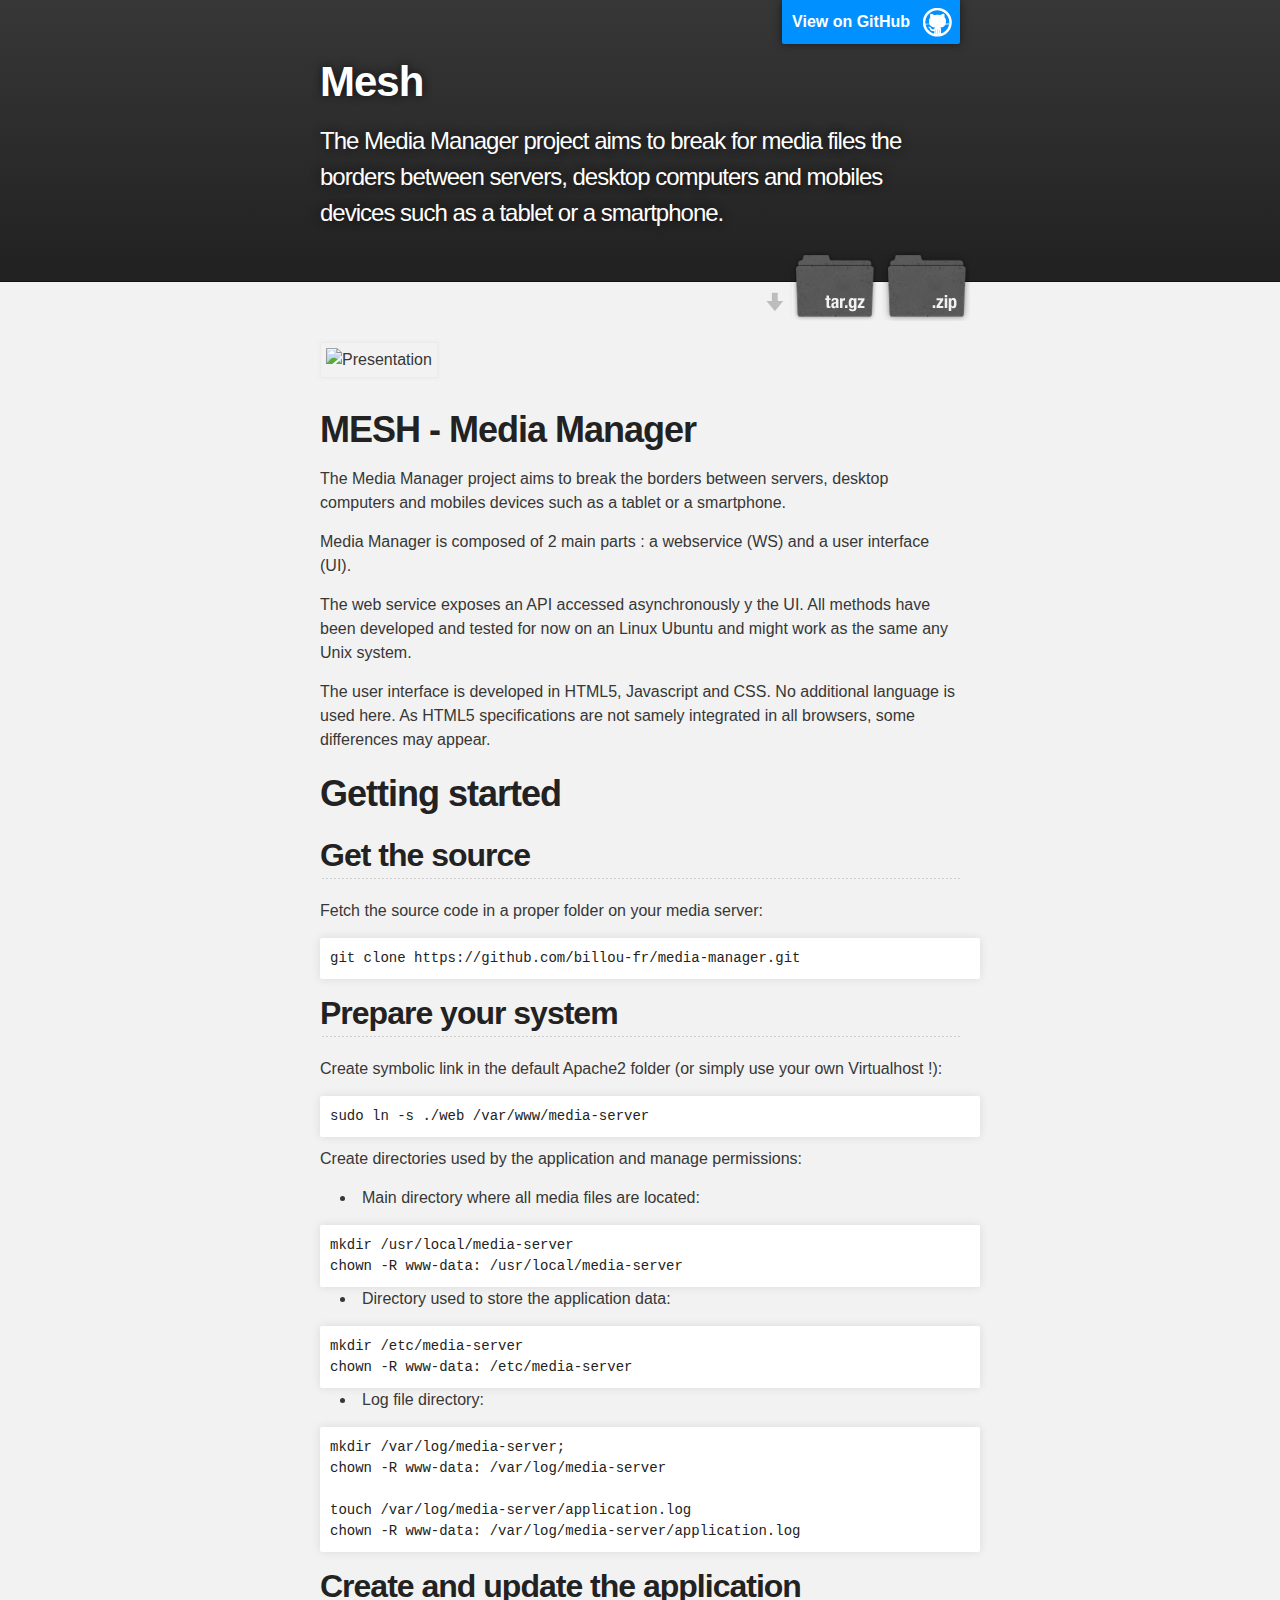
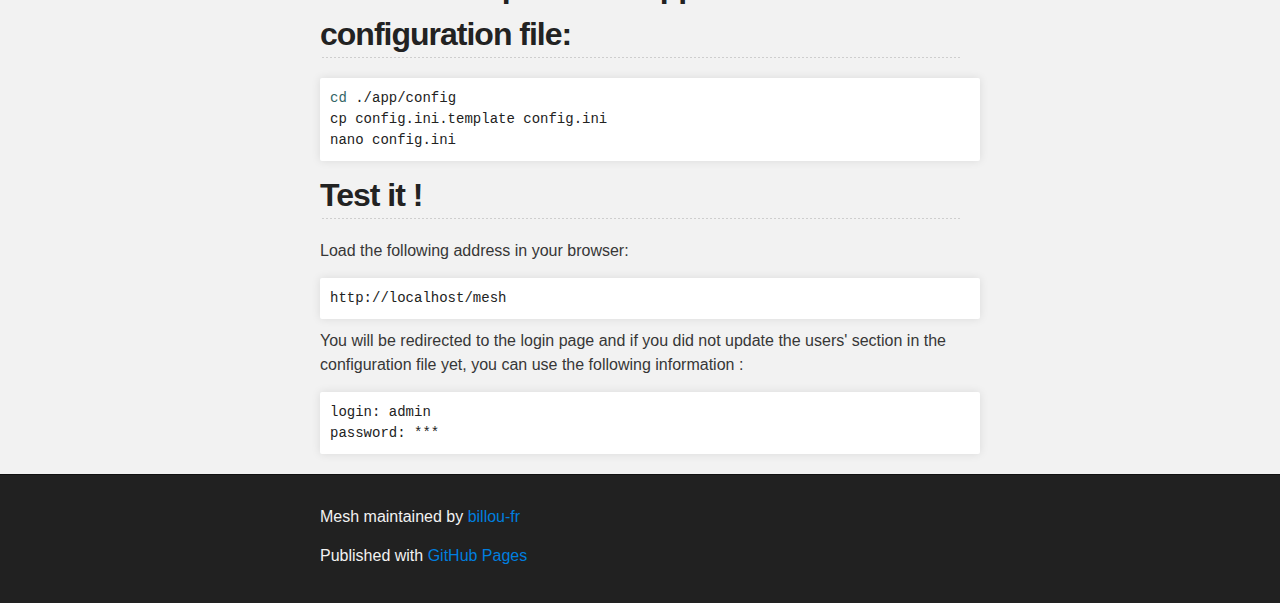
==== index.html @ ff688b96 "Create gh-pages branch via GitHub" ====
<!DOCTYPE html>
<html>

  <head>
    <meta charset='utf-8' />
    <meta http-equiv="X-UA-Compatible" content="chrome=1" />
    <meta name="description" content="Mesh : The Media Manager project aims to break for media files the borders between servers, desktop computers and mobiles devices such as a tablet or a smartphone." />

    <link rel="stylesheet" type="text/css" media="screen" href="stylesheets/stylesheet.css">

    <title>Mesh</title>
  </head>

  <body>

    <!-- HEADER -->
    <div id="header_wrap" class="outer">
        <header class="inner">
          <a id="forkme_banner" href="https://github.com/billou-fr/mesh">View on GitHub</a>

          <h1 id="project_title">Mesh</h1>
          <h2 id="project_tagline">The Media Manager project aims to break for media files the borders between servers, desktop computers and mobiles devices such as a tablet or a smartphone.</h2>

            <section id="downloads">
              <a class="zip_download_link" href="https://github.com/billou-fr/mesh/zipball/master">Download this project as a .zip file</a>
              <a class="tar_download_link" href="https://github.com/billou-fr/mesh/tarball/master">Download this project as a tar.gz file</a>
            </section>
        </header>
    </div>

    <!-- MAIN CONTENT -->
    <div id="main_content_wrap" class="outer">
      <section id="main_content" class="inner">
        <p><img src="https://raw.github.com/billou-fr/media-manager/master/web/images/presentation.png" alt="Presentation"></p>

<h1>
<a name="mesh---media-manager" class="anchor" href="#mesh---media-manager"><span class="octicon octicon-link"></span></a>MESH - Media Manager</h1>

<p>The Media Manager project aims to break the borders between servers, desktop computers and mobiles devices such as a tablet or a smartphone.</p>

<p>Media Manager is composed of 2 main parts : a webservice (WS) and a user interface (UI).</p>

<p>The web service exposes an API accessed asynchronously y the UI. All methods have been developed and tested for now on an Linux Ubuntu and might work as the same any Unix system.</p>

<p>The user interface is developed in HTML5, Javascript and CSS. No additional language is used here. As HTML5 specifications are not samely integrated in all browsers, some differences may appear.</p>

<h1>
<a name="getting-started" class="anchor" href="#getting-started"><span class="octicon octicon-link"></span></a>Getting started</h1>

<h2>
<a name="get-the-source" class="anchor" href="#get-the-source"><span class="octicon octicon-link"></span></a>Get the source</h2>

<p>Fetch the source code in a proper folder on your media server:</p>

<div class="highlight"><pre>git clone https://github.com/billou-fr/media-manager.git
</pre></div>

<h2>
<a name="prepare-your-system" class="anchor" href="#prepare-your-system"><span class="octicon octicon-link"></span></a>Prepare your system</h2>

<p>Create symbolic link in the default Apache2 folder (or simply use your own Virtualhost !):</p>

<div class="highlight"><pre>sudo ln -s ./web /var/www/media-server
</pre></div>

<p>Create directories used by the application and manage permissions:</p>

<ul>
<li>Main directory where all media files are located:</li>
</ul><div class="highlight"><pre>mkdir /usr/local/media-server
chown -R www-data: /usr/local/media-server
</pre></div>

<ul>
<li>Directory used to store the application data:</li>
</ul><div class="highlight"><pre>mkdir /etc/media-server
chown -R www-data: /etc/media-server
</pre></div>

<ul>
<li>Log file directory:</li>
</ul><div class="highlight"><pre>mkdir /var/log/media-server;
chown -R www-data: /var/log/media-server

touch /var/log/media-server/application.log
chown -R www-data: /var/log/media-server/application.log
</pre></div>

<h2>
<a name="create-and-update-the-application-configuration-file" class="anchor" href="#create-and-update-the-application-configuration-file"><span class="octicon octicon-link"></span></a>Create and update the application configuration file:</h2>

<div class="highlight"><pre><span class="nb">cd</span> ./app/config
cp config.ini.template config.ini
nano config.ini
</pre></div>

<h2>
<a name="test-it-" class="anchor" href="#test-it-"><span class="octicon octicon-link"></span></a>Test it !</h2>

<p>Load the following address in your browser:</p>

<div class="highlight"><pre>http://localhost/mesh
</pre></div>

<p>You will be redirected to the login page and if you did not update the users' section in the configuration file yet, you can use the following information :</p>

<div class="highlight"><pre>login: admin
password: ***
</pre></div>
      </section>
    </div>

    <!-- FOOTER  -->
    <div id="footer_wrap" class="outer">
      <footer class="inner">
        <p class="copyright">Mesh maintained by <a href="https://github.com/billou-fr">billou-fr</a></p>
        <p>Published with <a href="http://pages.github.com">GitHub Pages</a></p>
      </footer>
    </div>

    

  </body>
</html>
---- stylesheets/stylesheet.css ----
/*******************************************************************************
Slate Theme for GitHub Pages
by Jason Costello, @jsncostello
*******************************************************************************/

@import url(pygment_trac.css);

/*******************************************************************************
MeyerWeb Reset
*******************************************************************************/

html, body, div, span, applet, object, iframe,
h1, h2, h3, h4, h5, h6, p, blockquote, pre,
a, abbr, acronym, address, big, cite, code,
del, dfn, em, img, ins, kbd, q, s, samp,
small, strike, strong, sub, sup, tt, var,
b, u, i, center,
dl, dt, dd, ol, ul, li,
fieldset, form, label, legend,
table, caption, tbody, tfoot, thead, tr, th, td,
article, aside, canvas, details, embed,
figure, figcaption, footer, header, hgroup,
menu, nav, output, ruby, section, summary,
time, mark, audio, video {
  margin: 0;
  padding: 0;
  border: 0;
  font: inherit;
  vertical-align: baseline;
}

/* HTML5 display-role reset for older browsers */
article, aside, details, figcaption, figure,
footer, header, hgroup, menu, nav, section {
  display: block;
}

ol, ul {
  list-style: none;
}

blockquote, q {
}

table {
  border-collapse: collapse;
  border-spacing: 0;
}

/*******************************************************************************
Theme Styles
*******************************************************************************/

body {
  box-sizing: border-box;
  color:#373737;
  background: #212121;
  font-size: 16px;
  font-family: 'Myriad Pro', Calibri, Helvetica, Arial, sans-serif;
  line-height: 1.5;
  -webkit-font-smoothing: antialiased;
}

h1, h2, h3, h4, h5, h6 {
  margin: 10px 0;
  font-weight: 700;
  color:#222222;
  font-family: 'Lucida Grande', 'Calibri', Helvetica, Arial, sans-serif;
  letter-spacing: -1px;
}

h1 {
  font-size: 36px;
  font-weight: 700;
}

h2 {
  padding-bottom: 10px;
  font-size: 32px;
  background: url('../images/bg_hr.png') repeat-x bottom;
}

h3 {
  font-size: 24px;
}

h4 {
  font-size: 21px;
}

h5 {
  font-size: 18px;
}

h6 {
  font-size: 16px;
}

p {
  margin: 10px 0 15px 0;
}

footer p {
  color: #f2f2f2;
}

a {
  text-decoration: none;
  color: #007edf;
  text-shadow: none;

  transition: color 0.5s ease;
  transition: text-shadow 0.5s ease;
  -webkit-transition: color 0.5s ease;
  -webkit-transition: text-shadow 0.5s ease;
  -moz-transition: color 0.5s ease;
  -moz-transition: text-shadow 0.5s ease;
  -o-transition: color 0.5s ease;
  -o-transition: text-shadow 0.5s ease;
  -ms-transition: color 0.5s ease;
  -ms-transition: text-shadow 0.5s ease;
}

#main_content a:hover {
  color: #0069ba;
  text-shadow: #0090ff 0px 0px 2px;
}

footer a:hover {
  color: #43adff;
  text-shadow: #0090ff 0px 0px 2px;
}

em {
  font-style: italic;
}

strong {
  font-weight: bold;
}

img {
  position: relative;
  margin: 0 auto;
  max-width: 739px;
  padding: 5px;
  margin: 10px 0 10px 0;
  border: 1px solid #ebebeb;

  box-shadow: 0 0 5px #ebebeb;
  -webkit-box-shadow: 0 0 5px #ebebeb;
  -moz-box-shadow: 0 0 5px #ebebeb;
  -o-box-shadow: 0 0 5px #ebebeb;
  -ms-box-shadow: 0 0 5px #ebebeb;
}

pre, code {
  width: 100%;
  color: #222;
  background-color: #fff;

  font-family: Monaco, "Bitstream Vera Sans Mono", "Lucida Console", Terminal, monospace;
  font-size: 14px;

  border-radius: 2px;
  -moz-border-radius: 2px;
  -webkit-border-radius: 2px;



}

pre {
  width: 100%;
  padding: 10px;
  box-shadow: 0 0 10px rgba(0,0,0,.1);
  overflow: auto;
}

code {
  padding: 3px;
  margin: 0 3px;
  box-shadow: 0 0 10px rgba(0,0,0,.1);
}

pre code {
  display: block;
  box-shadow: none;
}

blockquote {
  color: #666;
  margin-bottom: 20px;
  padding: 0 0 0 20px;
  border-left: 3px solid #bbb;
}

ul, ol, dl {
  margin-bottom: 15px
}

ul li {
  list-style: inside;
  padding-left: 20px;
}

ol li {
  list-style: decimal inside;
  padding-left: 20px;
}

dl dt {
  font-weight: bold;
}

dl dd {
  padding-left: 20px;
  font-style: italic;
}

dl p {
  padding-left: 20px;
  font-style: italic;
}

hr {
  height: 1px;
  margin-bottom: 5px;
  border: none;
  background: url('../images/bg_hr.png') repeat-x center;
}

table {
  border: 1px solid #373737;
  margin-bottom: 20px;
  text-align: left;
 }

th {
  font-family: 'Lucida Grande', 'Helvetica Neue', Helvetica, Arial, sans-serif;
  padding: 10px;
  background: #373737;
  color: #fff;
 }

td {
  padding: 10px;
  border: 1px solid #373737;
 }

form {
  background: #f2f2f2;
  padding: 20px;
}

img {
  width: 100%;
  max-width: 100%;
}

/*******************************************************************************
Full-Width Styles
*******************************************************************************/

.outer {
  width: 100%;
}

.inner {
  position: relative;
  max-width: 640px;
  padding: 20px 10px;
  margin: 0 auto;
}

#forkme_banner {
  display: block;
  position: absolute;
  top:0;
  right: 10px;
  z-index: 10;
  padding: 10px 50px 10px 10px;
  color: #fff;
  background: url('../images/blacktocat.png') #0090ff no-repeat 95% 50%;
  font-weight: 700;
  box-shadow: 0 0 10px rgba(0,0,0,.5);
  border-bottom-left-radius: 2px;
  border-bottom-right-radius: 2px;
}

#header_wrap {
  background: #212121;
  background: -moz-linear-gradient(top, #373737, #212121);
  background: -webkit-linear-gradient(top, #373737, #212121);
  background: -ms-linear-gradient(top, #373737, #212121);
  background: -o-linear-gradient(top, #373737, #212121);
  background: linear-gradient(top, #373737, #212121);
}

#header_wrap .inner {
  padding: 50px 10px 30px 10px;
}

#project_title {
  margin: 0;
  color: #fff;
  font-size: 42px;
  font-weight: 700;
  text-shadow: #111 0px 0px 10px;
}

#project_tagline {
  color: #fff;
  font-size: 24px;
  font-weight: 300;
  background: none;
  text-shadow: #111 0px 0px 10px;
}

#downloads {
  position: absolute;
  width: 210px;
  z-index: 10;
  bottom: -40px;
  right: 0;
  height: 70px;
  background: url('../images/icon_download.png') no-repeat 0% 90%;
}

.zip_download_link {
  display: block;
  float: right;
  width: 90px;
  height:70px;
  text-indent: -5000px;
  overflow: hidden;
  background: url(../images/sprite_download.png) no-repeat bottom left;
}

.tar_download_link {
  display: block;
  float: right;
  width: 90px;
  height:70px;
  text-indent: -5000px;
  overflow: hidden;
  background: url(../images/sprite_download.png) no-repeat bottom right;
  margin-left: 10px;
}

.zip_download_link:hover {
  background: url(../images/sprite_download.png) no-repeat top left;
}

.tar_download_link:hover {
  background: url(../images/sprite_download.png) no-repeat top right;
}

#main_content_wrap {
  background: #f2f2f2;
  border-top: 1px solid #111;
  border-bottom: 1px solid #111;
}

#main_content {
  padding-top: 40px;
}

#footer_wrap {
  background: #212121;
}



/*******************************************************************************
Small Device Styles
*******************************************************************************/

@media screen and (max-width: 480px) {
  body {
    font-size:14px;
  }

  #downloads {
    display: none;
  }

  .inner {
    min-width: 320px;
    max-width: 480px;
  }

  #project_title {
  font-size: 32px;
  }

  h1 {
    font-size: 28px;
  }

  h2 {
    font-size: 24px;
  }

  h3 {
    font-size: 21px;
  }

  h4 {
    font-size: 18px;
  }

  h5 {
    font-size: 14px;
  }

  h6 {
    font-size: 12px;
  }

  code, pre {
    min-width: 320px;
    max-width: 480px;
    font-size: 11px;
  }

}
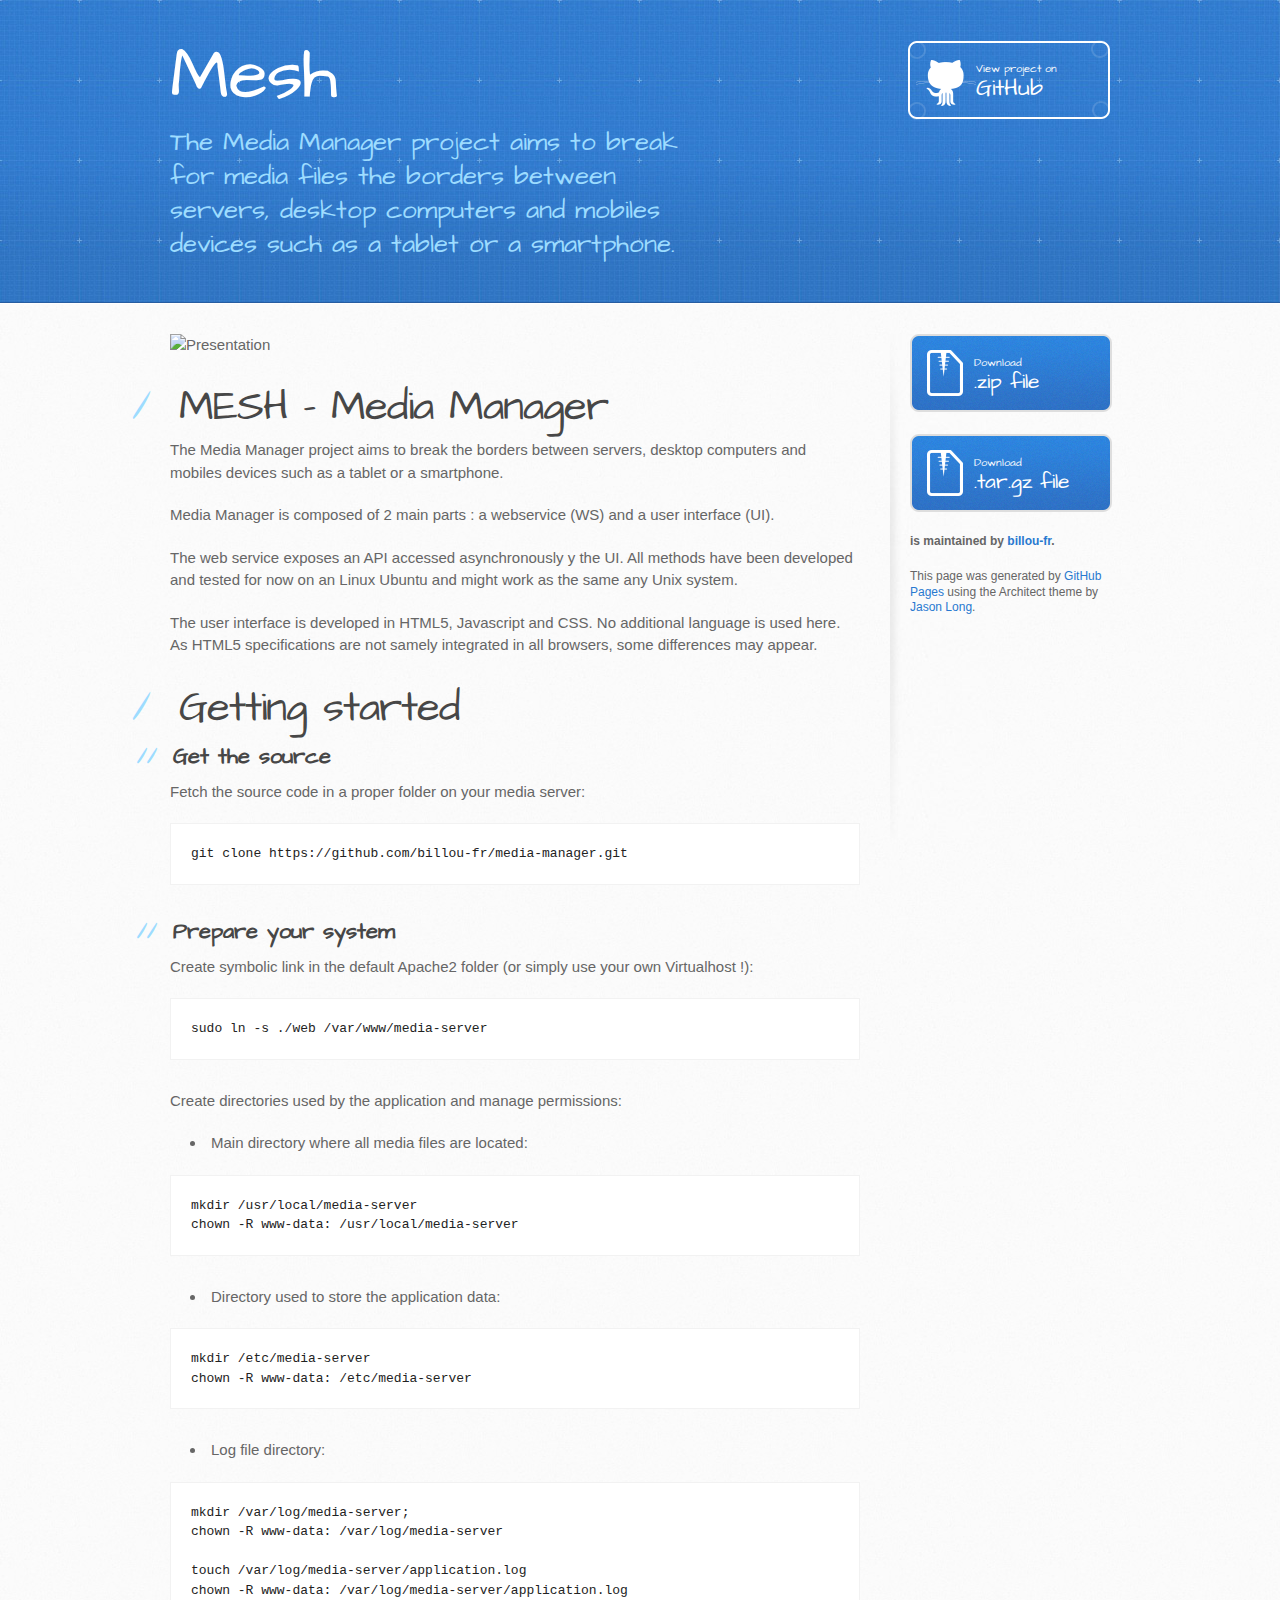
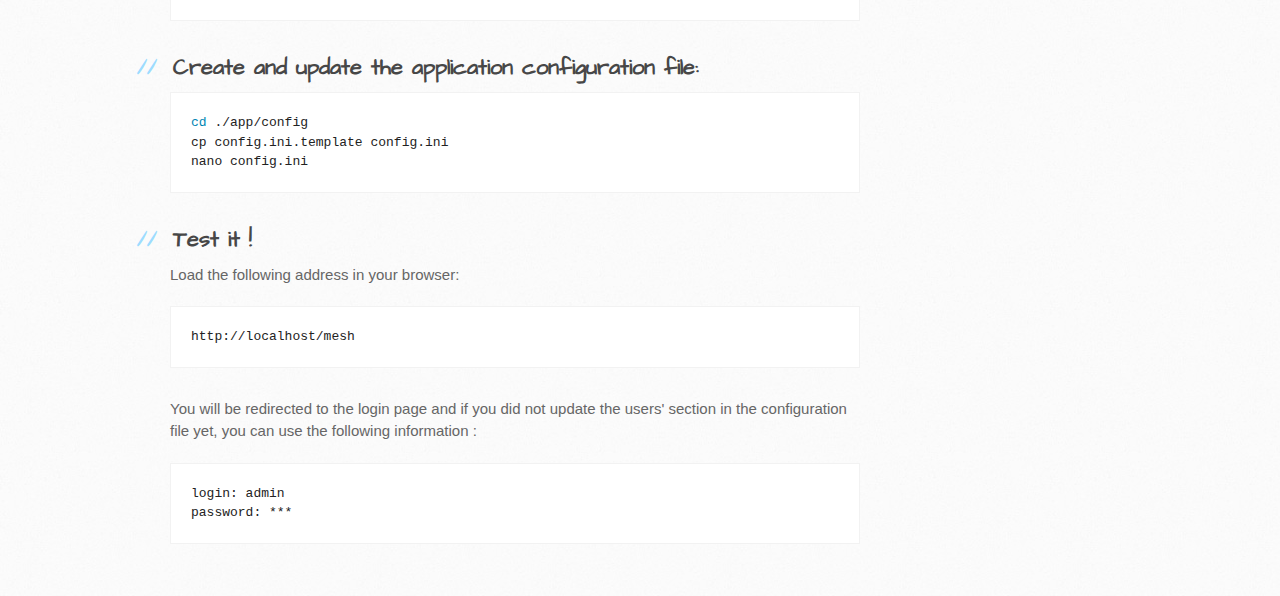
==== commit 0419f898: "Create gh-pages branch via GitHub" ====
--- a/index.html
+++ b/index.html
@@ -1,37 +1,34 @@
 <!DOCTYPE html>
 <html>
+  <head>
+    <meta charset='utf-8'>
+    <meta http-equiv="X-UA-Compatible" content="chrome=1">
+    <meta name="viewport" content="width=device-width, initial-scale=1, maximum-scale=1">
+    <link href='https://fonts.googleapis.com/css?family=Architects+Daughter' rel='stylesheet' type='text/css'>
+    <link rel="stylesheet" type="text/css" href="stylesheets/stylesheet.css" media="screen" />
+    <link rel="stylesheet" type="text/css" href="stylesheets/pygment_trac.css" media="screen" />
+    <link rel="stylesheet" type="text/css" href="stylesheets/print.css" media="print" />
 
-  <head>
-    <meta charset='utf-8' />
-    <meta http-equiv="X-UA-Compatible" content="chrome=1" />
-    <meta name="description" content="Mesh : The Media Manager project aims to break for media files the borders between servers, desktop computers and mobiles devices such as a tablet or a smartphone." />
+    <!--[if lt IE 9]>
+    <script src="//html5shiv.googlecode.com/svn/trunk/html5.js"></script>
+    <![endif]-->
 
-    <link rel="stylesheet" type="text/css" media="screen" href="stylesheets/stylesheet.css">
-
-    <title>Mesh</title>
+    <title>Mesh by billou-fr</title>
   </head>
 
   <body>
+    <header>
+      <div class="inner">
+        <h1>Mesh</h1>
+        <h2>The Media Manager project aims to break for media files the borders between servers, desktop computers and mobiles devices such as a tablet or a smartphone.</h2>
+        <a href="https://github.com/billou-fr/mesh" class="button"><small>View project on</small>GitHub</a>
+      </div>
+    </header>
 
-    <!-- HEADER -->
-    <div id="header_wrap" class="outer">
-        <header class="inner">
-          <a id="forkme_banner" href="https://github.com/billou-fr/mesh">View on GitHub</a>
-
-          <h1 id="project_title">Mesh</h1>
-          <h2 id="project_tagline">The Media Manager project aims to break for media files the borders between servers, desktop computers and mobiles devices such as a tablet or a smartphone.</h2>
-
-            <section id="downloads">
-              <a class="zip_download_link" href="https://github.com/billou-fr/mesh/zipball/master">Download this project as a .zip file</a>
-              <a class="tar_download_link" href="https://github.com/billou-fr/mesh/tarball/master">Download this project as a tar.gz file</a>
-            </section>
-        </header>
-    </div>
-
-    <!-- MAIN CONTENT -->
-    <div id="main_content_wrap" class="outer">
-      <section id="main_content" class="inner">
-        <p><img src="https://raw.github.com/billou-fr/media-manager/master/web/images/presentation.png" alt="Presentation"></p>
+    <div id="content-wrapper">
+      <div class="inner clearfix">
+        <section id="main-content">
+          <p><img src="https://raw.github.com/billou-fr/media-manager/master/web/images/presentation.png" alt="Presentation"></p>
 
 <h1>
 <a name="mesh---media-manager" class="anchor" href="#mesh---media-manager"><span class="octicon octicon-link"></span></a>MESH - Media Manager</h1>
@@ -107,18 +104,25 @@
 <div class="highlight"><pre>login: admin
 password: ***
 </pre></div>
-      </section>
+        </section>
+
+        <aside id="sidebar">
+          <a href="https://github.com/billou-fr/mesh/zipball/master" class="button">
+            <small>Download</small>
+            .zip file
+          </a>
+          <a href="https://github.com/billou-fr/mesh/tarball/master" class="button">
+            <small>Download</small>
+            .tar.gz file
+          </a>
+
+          <p class="repo-owner"><a href="https://github.com/billou-fr/mesh"></a> is maintained by <a href="https://github.com/billou-fr">billou-fr</a>.</p>
+
+          <p>This page was generated by <a href="pages.github.com">GitHub Pages</a> using the Architect theme by <a href="https://twitter.com/jasonlong">Jason Long</a>.</p>
+        </aside>
+      </div>
     </div>
 
-    <!-- FOOTER  -->
-    <div id="footer_wrap" class="outer">
-      <footer class="inner">
-        <p class="copyright">Mesh maintained by <a href="https://github.com/billou-fr">billou-fr</a></p>
-        <p>Published with <a href="http://pages.github.com">GitHub Pages</a></p>
-      </footer>
-    </div>
-
-    
-
+  
   </body>
-</html>
+</html>--- a/stylesheets/stylesheet.css
+++ b/stylesheets/stylesheet.css
@@ -1,14 +1,7 @@
-/*******************************************************************************
-Slate Theme for GitHub Pages
-by Jason Costello, @jsncostello
-*******************************************************************************/
-
-@import url(pygment_trac.css);
-
-/*******************************************************************************
-MeyerWeb Reset
-*******************************************************************************/
-
+/* http://meyerweb.com/eric/tools/css/reset/ 
+   v2.0 | 20110126
+   License: none (public domain)
+*/
 html, body, div, span, applet, object, iframe,
 h1, h2, h3, h4, h5, h6, p, blockquote, pre,
 a, abbr, acronym, address, big, cite, code,
@@ -18,410 +11,469 @@
 dl, dt, dd, ol, ul, li,
 fieldset, form, label, legend,
 table, caption, tbody, tfoot, thead, tr, th, td,
-article, aside, canvas, details, embed,
-figure, figcaption, footer, header, hgroup,
+article, aside, canvas, details, embed, 
+figure, figcaption, footer, header, hgroup, 
 menu, nav, output, ruby, section, summary,
 time, mark, audio, video {
-  margin: 0;
+	margin: 0;
+	padding: 0;
+	border: 0;
+	font-size: 100%;
+	font: inherit;
+	vertical-align: baseline;
+}
+/* HTML5 display-role reset for older browsers */
+article, aside, details, figcaption, figure, 
+footer, header, hgroup, menu, nav, section {
+	display: block;
+}
+body {
+	line-height: 1;
+}
+ol, ul {
+	list-style: none;
+}
+blockquote, q {
+	quotes: none;
+}
+blockquote:before, blockquote:after,
+q:before, q:after {
+	content: '';
+	content: none;
+}
+table {
+	border-collapse: collapse;
+	border-spacing: 0;
+}
+
+/* LAYOUT STYLES */
+body {
+  font-size: 15px;
+  line-height: 1.5; 
+  background: #fafafa url(../images/body-bg.jpg) 0 0 repeat;
+  font-family: 'Helvetica Neue', Helvetica, Arial, serif;
+  font-weight: 400;
+  color: #666;
+}
+
+a {
+  color: #2879d0;
+}
+a:hover {
+  color: #2268b2;
+}
+
+header {
+  padding-top: 40px;
+  padding-bottom: 40px;
+  font-family: 'Architects Daughter', 'Helvetica Neue', Helvetica, Arial, serif; 
+  background: #2e7bcf url(../images/header-bg.jpg) 0 0 repeat-x;
+  border-bottom: solid 1px #275da1;
+}
+
+header h1 {
+  letter-spacing: -1px;
+  font-size: 72px;
+  color: #fff;
+  line-height: 1;
+  margin-bottom: 0.2em;
+  width: 540px;
+}
+
+header h2 {
+  font-size: 26px;
+  color: #9ddcff;
+  font-weight: normal;
+  line-height: 1.3;
+  width: 540px;
+  letter-spacing: 0;
+}
+
+.inner {
+  position: relative;
+  width: 940px;
+  margin: 0 auto;
+}
+
+#content-wrapper {
+  border-top: solid 1px #fff;
+  padding-top: 30px;
+}
+
+#main-content {
+  width: 690px;
+  float: left;
+}
+
+#main-content img {
+  max-width: 100%;
+}
+
+aside#sidebar {
+  width: 200px;
+  padding-left: 20px;
+  min-height: 504px;
+  float: right;
+  background: transparent url(../images/sidebar-bg.jpg) 0 0 no-repeat;
+  font-size: 12px;
+  line-height: 1.3;
+}
+
+aside#sidebar p.repo-owner,
+aside#sidebar p.repo-owner a {
+  font-weight: bold;
+}
+
+#downloads {
+  margin-bottom: 40px;
+}
+
+a.button {
+  width: 134px;
+  height: 58px;
+  line-height: 1.2;
+  font-size: 23px;
+  color: #fff;
+  padding-left: 68px;
+  padding-top: 22px;
+  font-family: 'Architects Daughter', 'Helvetica Neue', Helvetica, Arial, serif; 
+}
+a.button small {
+  display: block;
+  font-size: 11px;
+}
+header a.button {
+  position: absolute;
+  right: 0;
+  top: 0;
+  background: transparent url(../images/github-button.png) 0 0 no-repeat;
+}
+aside a.button {
+  width: 138px;
+  padding-left: 64px;
+  display: block;
+  background: transparent url(../images/download-button.png) 0 0 no-repeat;
+  margin-bottom: 20px;
+  font-size: 21px;
+}
+
+code, pre {
+  font-family: Monaco, "Bitstream Vera Sans Mono", "Lucida Console", Terminal, monospace;
+  color: #222;
+  margin-bottom: 30px;
+  font-size: 13px;
+}
+
+code {
+  background-color: #f2f8fc;
+  border: solid 1px #dbe7f3;
+  padding: 0 3px;
+}
+
+pre {
+  padding: 20px;
+  background: #fff;
+  text-shadow: none;
+  overflow: auto;
+  border: solid 1px #f2f2f2;
+}
+pre code {
+  color: #2879d0;
+  background-color: #fff;
+  border: none;
   padding: 0;
-  border: 0;
-  font: inherit;
-  vertical-align: baseline;
-}
-
-/* HTML5 display-role reset for older browsers */
-article, aside, details, figcaption, figure,
-footer, header, hgroup, menu, nav, section {
-  display: block;
-}
-
-ol, ul {
-  list-style: none;
-}
-
-blockquote, q {
-}
-
-table {
-  border-collapse: collapse;
-  border-spacing: 0;
-}
-
-/*******************************************************************************
-Theme Styles
-*******************************************************************************/
-
-body {
-  box-sizing: border-box;
-  color:#373737;
-  background: #212121;
-  font-size: 16px;
-  font-family: 'Myriad Pro', Calibri, Helvetica, Arial, sans-serif;
-  line-height: 1.5;
-  -webkit-font-smoothing: antialiased;
-}
-
-h1, h2, h3, h4, h5, h6 {
-  margin: 10px 0;
-  font-weight: 700;
-  color:#222222;
-  font-family: 'Lucida Grande', 'Calibri', Helvetica, Arial, sans-serif;
-  letter-spacing: -1px;
-}
-
-h1 {
-  font-size: 36px;
-  font-weight: 700;
-}
-
-h2 {
-  padding-bottom: 10px;
-  font-size: 32px;
-  background: url('../images/bg_hr.png') repeat-x bottom;
-}
-
-h3 {
-  font-size: 24px;
-}
-
-h4 {
-  font-size: 21px;
-}
-
-h5 {
-  font-size: 18px;
-}
-
-h6 {
-  font-size: 16px;
-}
-
-p {
-  margin: 10px 0 15px 0;
-}
-
-footer p {
-  color: #f2f2f2;
-}
-
-a {
-  text-decoration: none;
-  color: #007edf;
-  text-shadow: none;
-
-  transition: color 0.5s ease;
-  transition: text-shadow 0.5s ease;
-  -webkit-transition: color 0.5s ease;
-  -webkit-transition: text-shadow 0.5s ease;
-  -moz-transition: color 0.5s ease;
-  -moz-transition: text-shadow 0.5s ease;
-  -o-transition: color 0.5s ease;
-  -o-transition: text-shadow 0.5s ease;
-  -ms-transition: color 0.5s ease;
-  -ms-transition: text-shadow 0.5s ease;
-}
-
-#main_content a:hover {
-  color: #0069ba;
-  text-shadow: #0090ff 0px 0px 2px;
-}
-
-footer a:hover {
-  color: #43adff;
-  text-shadow: #0090ff 0px 0px 2px;
-}
-
-em {
-  font-style: italic;
-}
-
-strong {
-  font-weight: bold;
-}
-
-img {
-  position: relative;
-  margin: 0 auto;
-  max-width: 739px;
-  padding: 5px;
-  margin: 10px 0 10px 0;
-  border: 1px solid #ebebeb;
-
-  box-shadow: 0 0 5px #ebebeb;
-  -webkit-box-shadow: 0 0 5px #ebebeb;
-  -moz-box-shadow: 0 0 5px #ebebeb;
-  -o-box-shadow: 0 0 5px #ebebeb;
-  -ms-box-shadow: 0 0 5px #ebebeb;
-}
-
-pre, code {
-  width: 100%;
-  color: #222;
-  background-color: #fff;
-
-  font-family: Monaco, "Bitstream Vera Sans Mono", "Lucida Console", Terminal, monospace;
-  font-size: 14px;
-
-  border-radius: 2px;
-  -moz-border-radius: 2px;
-  -webkit-border-radius: 2px;
-
-
-
-}
-
-pre {
-  width: 100%;
-  padding: 10px;
-  box-shadow: 0 0 10px rgba(0,0,0,.1);
-  overflow: auto;
-}
-
-code {
-  padding: 3px;
-  margin: 0 3px;
-  box-shadow: 0 0 10px rgba(0,0,0,.1);
-}
-
-pre code {
-  display: block;
-  box-shadow: none;
-}
-
-blockquote {
-  color: #666;
+}
+
+ul, ol, dl {
   margin-bottom: 20px;
-  padding: 0 0 0 20px;
-  border-left: 3px solid #bbb;
-}
-
-ul, ol, dl {
-  margin-bottom: 15px
-}
-
-ul li {
-  list-style: inside;
-  padding-left: 20px;
-}
-
-ol li {
-  list-style: decimal inside;
-  padding-left: 20px;
-}
-
-dl dt {
-  font-weight: bold;
-}
-
-dl dd {
-  padding-left: 20px;
-  font-style: italic;
-}
-
-dl p {
-  padding-left: 20px;
-  font-style: italic;
-}
+}
+
+
+/* COMMON STYLES */
 
 hr {
   height: 1px;
-  margin-bottom: 5px;
+  line-height: 1px;
+  margin-top: 1em;
+  padding-bottom: 1em;
   border: none;
-  background: url('../images/bg_hr.png') repeat-x center;
+  background: transparent url('../images/hr.png') 0 0 no-repeat;
 }
 
 table {
-  border: 1px solid #373737;
-  margin-bottom: 20px;
-  text-align: left;
- }
+  width: 100%;
+  border: 1px solid #ebebeb;
+}
 
 th {
-  font-family: 'Lucida Grande', 'Helvetica Neue', Helvetica, Arial, sans-serif;
-  padding: 10px;
-  background: #373737;
-  color: #fff;
- }
+  font-weight: 500;
+}
 
 td {
-  padding: 10px;
-  border: 1px solid #373737;
- }
+  border: 1px solid #ebebeb;
+  text-align: center; 
+  font-weight: 300;
+}
 
 form {
   background: #f2f2f2;
   padding: 20px;
-}
-
-img {
-  width: 100%;
-  max-width: 100%;
-}
-
-/*******************************************************************************
-Full-Width Styles
-*******************************************************************************/
-
-.outer {
-  width: 100%;
-}
-
-.inner {
-  position: relative;
-  max-width: 640px;
-  padding: 20px 10px;
-  margin: 0 auto;
-}
-
-#forkme_banner {
+  
+}
+
+
+/* GENERAL ELEMENT TYPE STYLES */
+
+#main-content h1 {
+  font-family: 'Architects Daughter', 'Helvetica Neue', Helvetica, Arial, serif; 
+  font-size: 2.8em;
+  letter-spacing: -1px;
+  color: #474747;
+} 
+
+#main-content h1:before {
+  content: "/";
+  color: #9ddcff;
+  padding-right: 0.3em;
+  margin-left: -0.9em;
+}
+
+#main-content h2 {
+  font-family: 'Architects Daughter', 'Helvetica Neue', Helvetica, Arial, serif; 
+  font-size: 22px;
+  font-weight: bold;
+  margin-bottom: 8px;
+  color: #474747;
+} 
+#main-content h2:before {
+  content: "//";
+  color: #9ddcff;
+  padding-right: 0.3em;
+  margin-left: -1.5em;
+}
+
+#main-content h3 {
+  font-family: 'Architects Daughter', 'Helvetica Neue', Helvetica, Arial, serif; 
+  font-size: 18px;
+  font-weight: bold;
+  margin-top: 24px;
+  margin-bottom: 8px;
+  color: #474747;
+} 
+ 
+#main-content h3:before {
+  content: "///";
+  color: #9ddcff;
+  padding-right: 0.3em;
+  margin-left: -2em;
+}
+
+#main-content h4 {
+  font-family: 'Architects Daughter', 'Helvetica Neue', Helvetica, Arial, serif; 
+  font-size: 15px;
+  font-weight: bold;
+  color: #474747;
+} 
+
+h4:before {
+  content: "////";
+  color: #9ddcff;
+  padding-right: 0.3em;
+  margin-left: -2.8em;
+}
+
+#main-content h5 {
+  font-family: 'Architects Daughter', 'Helvetica Neue', Helvetica, Arial, serif; 
+  font-size: 14px;
+  color: #474747;
+} 
+h5:before {
+  content: "/////";
+  color: #9ddcff;
+  padding-right: 0.3em;
+  margin-left: -3.2em;
+}
+
+#main-content h6 {
+  font-family: 'Architects Daughter', 'Helvetica Neue', Helvetica, Arial, serif; 
+  font-size: .8em;
+  color: #474747;
+} 
+h6:before {
+  content: "//////";
+  color: #9ddcff;
+  padding-right: 0.3em;
+  margin-left: -3.7em;
+}
+
+p {
+  margin-bottom: 20px;
+}
+ 
+a {
+  text-decoration: none;
+}
+
+p a {
+  font-weight: 400;
+}
+
+blockquote {
+  font-size: 1.6em;
+  border-left: 10px solid #e9e9e9;
+  margin-bottom: 20px;
+  padding: 0 0 0 30px;
+}
+
+ul li {
+  list-style: disc inside;
+  padding-left: 20px;
+}
+
+ol li {
+  list-style: decimal inside;
+  padding-left: 3px;
+}
+
+dl dd {
+  font-style: italic;
+  font-weight: 100;
+}
+
+footer {
+  background: transparent url('../images/hr.png') 0 0 no-repeat;
+  margin-top: 40px;
+  padding-top: 20px;
+  padding-bottom: 30px;
+  font-size: 13px;
+  color: #aaa;
+}
+
+footer a {
+  color: #666;
+}
+footer a:hover {
+  color: #444;
+}
+
+/* MISC */
+.clearfix:after {
+  clear: both;
+  content: '.';
   display: block;
-  position: absolute;
-  top:0;
-  right: 10px;
-  z-index: 10;
-  padding: 10px 50px 10px 10px;
-  color: #fff;
-  background: url('../images/blacktocat.png') #0090ff no-repeat 95% 50%;
-  font-weight: 700;
-  box-shadow: 0 0 10px rgba(0,0,0,.5);
-  border-bottom-left-radius: 2px;
-  border-bottom-right-radius: 2px;
-}
-
-#header_wrap {
-  background: #212121;
-  background: -moz-linear-gradient(top, #373737, #212121);
-  background: -webkit-linear-gradient(top, #373737, #212121);
-  background: -ms-linear-gradient(top, #373737, #212121);
-  background: -o-linear-gradient(top, #373737, #212121);
-  background: linear-gradient(top, #373737, #212121);
-}
-
-#header_wrap .inner {
-  padding: 50px 10px 30px 10px;
-}
-
-#project_title {
-  margin: 0;
-  color: #fff;
-  font-size: 42px;
-  font-weight: 700;
-  text-shadow: #111 0px 0px 10px;
-}
-
-#project_tagline {
-  color: #fff;
-  font-size: 24px;
-  font-weight: 300;
-  background: none;
-  text-shadow: #111 0px 0px 10px;
-}
-
-#downloads {
-  position: absolute;
-  width: 210px;
-  z-index: 10;
-  bottom: -40px;
-  right: 0;
-  height: 70px;
-  background: url('../images/icon_download.png') no-repeat 0% 90%;
-}
-
-.zip_download_link {
-  display: block;
-  float: right;
-  width: 90px;
-  height:70px;
-  text-indent: -5000px;
-  overflow: hidden;
-  background: url(../images/sprite_download.png) no-repeat bottom left;
-}
-
-.tar_download_link {
-  display: block;
-  float: right;
-  width: 90px;
-  height:70px;
-  text-indent: -5000px;
-  overflow: hidden;
-  background: url(../images/sprite_download.png) no-repeat bottom right;
-  margin-left: 10px;
-}
-
-.zip_download_link:hover {
-  background: url(../images/sprite_download.png) no-repeat top left;
-}
-
-.tar_download_link:hover {
-  background: url(../images/sprite_download.png) no-repeat top right;
-}
-
-#main_content_wrap {
-  background: #f2f2f2;
-  border-top: 1px solid #111;
-  border-bottom: 1px solid #111;
-}
-
-#main_content {
-  padding-top: 40px;
-}
-
-#footer_wrap {
-  background: #212121;
-}
-
-
-
-/*******************************************************************************
-Small Device Styles
-*******************************************************************************/
-
-@media screen and (max-width: 480px) {
-  body {
-    font-size:14px;
-  }
-
-  #downloads {
+  visibility: hidden;
+  height: 0;
+}
+
+.clearfix {display: inline-block;}
+* html .clearfix {height: 1%;}
+.clearfix {display: block;}
+
+/* #Media Queries
+================================================== */
+
+/* Smaller than standard 960 (devices and browsers) */
+@media only screen and (max-width: 959px) {}
+
+/* Tablet Portrait size to standard 960 (devices and browsers) */
+@media only screen and (min-width: 768px) and (max-width: 959px) {
+  .inner {
+    width: 740px;
+  }
+  header h1, header h2 {
+    width: 340px;
+  }
+  header h1 {
+    font-size: 60px;
+  }
+  header h2 {
+    font-size: 30px;
+  }
+  #main-content {
+    width: 490px;
+  }
+  #main-content h1:before,
+  #main-content h2:before,
+  #main-content h3:before,
+  #main-content h4:before,
+  #main-content h5:before,
+  #main-content h6:before {
+    content: none;
+    padding-right: 0;
+    margin-left: 0;
+  }
+}
+
+/* All Mobile Sizes (devices and browser) */
+@media only screen and (max-width: 767px) {
+  .inner {
+    width: 93%;
+  }
+  header {
+    padding: 20px 0;
+  }
+  header .inner {
+    position: relative;
+  }
+  header h1, header h2 {
+    width: 100%;
+  }
+  header h1 {
+    font-size: 48px;
+  }
+  header h2 {
+    font-size: 24px;
+  }
+  header a.button {
+    background-image: none;
+    width: auto;
+    height: auto;
+    display: inline-block;
+    margin-top: 15px;
+    padding: 5px 10px;
+    position: relative;
+    text-align: center;
+    font-size: 13px;
+    line-height: 1;
+    background-color: #9ddcff;
+    color: #2879d0;
+    -moz-border-radius: 5px;
+    -webkit-border-radius: 5px;                     
+    border-radius: 5px;    
+  }
+  header a.button small {
+    font-size: 13px;
+    display: inline;
+  }
+  #main-content,
+  aside#sidebar {
+    float: none;
+    width: 100% ! important;
+  }
+  aside#sidebar {
+    background-image: none;
+    margin-top: 20px;
+    border-top: solid 1px #ddd;
+    padding: 20px 0;
+    min-height: 0;
+  }
+  aside#sidebar a.button {
     display: none;
   }
-
-  .inner {
-    min-width: 320px;
-    max-width: 480px;
-  }
-
-  #project_title {
-  font-size: 32px;
-  }
-
-  h1 {
-    font-size: 28px;
-  }
-
-  h2 {
-    font-size: 24px;
-  }
-
-  h3 {
-    font-size: 21px;
-  }
-
-  h4 {
-    font-size: 18px;
-  }
-
-  h5 {
-    font-size: 14px;
-  }
-
-  h6 {
-    font-size: 12px;
-  }
-
-  code, pre {
-    min-width: 320px;
-    max-width: 480px;
-    font-size: 11px;
-  }
-
-}
+  #main-content h1:before,
+  #main-content h2:before,
+  #main-content h3:before,
+  #main-content h4:before,
+  #main-content h5:before,
+  #main-content h6:before {
+    content: none;
+    padding-right: 0;
+    margin-left: 0;
+  }
+}
+
+/* Mobile Landscape Size to Tablet Portrait (devices and browsers) */
+@media only screen and (min-width: 480px) and (max-width: 767px) {}
+
+/* Mobile Portrait Size to Mobile Landscape Size (devices and browsers) */
+@media only screen and (max-width: 479px) {}
--- a/stylesheets/pygment_trac.css
+++ b/stylesheets/pygment_trac.css
@@ -0,0 +1,69 @@
+.highlight  { background: #ffffff; }
+.highlight .c { color: #999988; font-style: italic } /* Comment */
+.highlight .err { color: #a61717; background-color: #e3d2d2 } /* Error */
+.highlight .k { font-weight: bold } /* Keyword */
+.highlight .o { font-weight: bold } /* Operator */
+.highlight .cm { color: #999988; font-style: italic } /* Comment.Multiline */
+.highlight .cp { color: #999999; font-weight: bold } /* Comment.Preproc */
+.highlight .c1 { color: #999988; font-style: italic } /* Comment.Single */
+.highlight .cs { color: #999999; font-weight: bold; font-style: italic } /* Comment.Special */
+.highlight .gd { color: #000000; background-color: #ffdddd } /* Generic.Deleted */
+.highlight .gd .x { color: #000000; background-color: #ffaaaa } /* Generic.Deleted.Specific */
+.highlight .ge { font-style: italic } /* Generic.Emph */
+.highlight .gr { color: #aa0000 } /* Generic.Error */
+.highlight .gh { color: #999999 } /* Generic.Heading */
+.highlight .gi { color: #000000; background-color: #ddffdd } /* Generic.Inserted */
+.highlight .gi .x { color: #000000; background-color: #aaffaa } /* Generic.Inserted.Specific */
+.highlight .go { color: #888888 } /* Generic.Output */
+.highlight .gp { color: #555555 } /* Generic.Prompt */
+.highlight .gs { font-weight: bold } /* Generic.Strong */
+.highlight .gu { color: #800080; font-weight: bold; } /* Generic.Subheading */
+.highlight .gt { color: #aa0000 } /* Generic.Traceback */
+.highlight .kc { font-weight: bold } /* Keyword.Constant */
+.highlight .kd { font-weight: bold } /* Keyword.Declaration */
+.highlight .kn { font-weight: bold } /* Keyword.Namespace */
+.highlight .kp { font-weight: bold } /* Keyword.Pseudo */
+.highlight .kr { font-weight: bold } /* Keyword.Reserved */
+.highlight .kt { color: #445588; font-weight: bold } /* Keyword.Type */
+.highlight .m { color: #009999 } /* Literal.Number */
+.highlight .s { color: #d14 } /* Literal.String */
+.highlight .na { color: #008080 } /* Name.Attribute */
+.highlight .nb { color: #0086B3 } /* Name.Builtin */
+.highlight .nc { color: #445588; font-weight: bold } /* Name.Class */
+.highlight .no { color: #008080 } /* Name.Constant */
+.highlight .ni { color: #800080 } /* Name.Entity */
+.highlight .ne { color: #990000; font-weight: bold } /* Name.Exception */
+.highlight .nf { color: #990000; font-weight: bold } /* Name.Function */
+.highlight .nn { color: #555555 } /* Name.Namespace */
+.highlight .nt { color: #000080 } /* Name.Tag */
+.highlight .nv { color: #008080 } /* Name.Variable */
+.highlight .ow { font-weight: bold } /* Operator.Word */
+.highlight .w { color: #bbbbbb } /* Text.Whitespace */
+.highlight .mf { color: #009999 } /* Literal.Number.Float */
+.highlight .mh { color: #009999 } /* Literal.Number.Hex */
+.highlight .mi { color: #009999 } /* Literal.Number.Integer */
+.highlight .mo { color: #009999 } /* Literal.Number.Oct */
+.highlight .sb { color: #d14 } /* Literal.String.Backtick */
+.highlight .sc { color: #d14 } /* Literal.String.Char */
+.highlight .sd { color: #d14 } /* Literal.String.Doc */
+.highlight .s2 { color: #d14 } /* Literal.String.Double */
+.highlight .se { color: #d14 } /* Literal.String.Escape */
+.highlight .sh { color: #d14 } /* Literal.String.Heredoc */
+.highlight .si { color: #d14 } /* Literal.String.Interpol */
+.highlight .sx { color: #d14 } /* Literal.String.Other */
+.highlight .sr { color: #009926 } /* Literal.String.Regex */
+.highlight .s1 { color: #d14 } /* Literal.String.Single */
+.highlight .ss { color: #990073 } /* Literal.String.Symbol */
+.highlight .bp { color: #999999 } /* Name.Builtin.Pseudo */
+.highlight .vc { color: #008080 } /* Name.Variable.Class */
+.highlight .vg { color: #008080 } /* Name.Variable.Global */
+.highlight .vi { color: #008080 } /* Name.Variable.Instance */
+.highlight .il { color: #009999 } /* Literal.Number.Integer.Long */
+
+.type-csharp .highlight .k { color: #0000FF }
+.type-csharp .highlight .kt { color: #0000FF }
+.type-csharp .highlight .nf { color: #000000; font-weight: normal }
+.type-csharp .highlight .nc { color: #2B91AF }
+.type-csharp .highlight .nn { color: #000000 }
+.type-csharp .highlight .s { color: #A31515 }
+.type-csharp .highlight .sc { color: #A31515 }
--- a/stylesheets/print.css
+++ b/stylesheets/print.css
@@ -0,0 +1,226 @@
+html, body, div, span, applet, object, iframe,
+h1, h2, h3, h4, h5, h6, p, blockquote, pre,
+a, abbr, acronym, address, big, cite, code,
+del, dfn, em, img, ins, kbd, q, s, samp,
+small, strike, strong, sub, sup, tt, var,
+b, u, i, center,
+dl, dt, dd, ol, ul, li,
+fieldset, form, label, legend,
+table, caption, tbody, tfoot, thead, tr, th, td,
+article, aside, canvas, details, embed, 
+figure, figcaption, footer, header, hgroup, 
+menu, nav, output, ruby, section, summary,
+time, mark, audio, video {
+  margin: 0;
+  padding: 0;
+  border: 0;
+  font-size: 100%;
+  font: inherit;
+  vertical-align: baseline;
+}
+/* HTML5 display-role reset for older browsers */
+article, aside, details, figcaption, figure, 
+footer, header, hgroup, menu, nav, section {
+  display: block;
+}
+body {
+  line-height: 1;
+}
+ol, ul {
+  list-style: none;
+}
+blockquote, q {
+  quotes: none;
+}
+blockquote:before, blockquote:after,
+q:before, q:after {
+  content: '';
+  content: none;
+}
+table {
+  border-collapse: collapse;
+  border-spacing: 0;
+}
+body {
+  font-size: 13px;
+  line-height: 1.5; 
+  font-family: 'Helvetica Neue', Helvetica, Arial, serif;
+  color: #000;
+}
+
+a {
+  color: #d5000d;
+  font-weight: bold;
+}
+
+header {
+  padding-top: 35px;
+  padding-bottom: 10px;
+}
+
+header h1 {
+  font-weight: bold;
+  letter-spacing: -1px;
+  font-size: 48px;
+  color: #303030;
+  line-height: 1.2;
+}
+
+header h2 {
+  letter-spacing: -1px;
+  font-size: 24px;
+  color: #aaa;
+  font-weight: normal;
+  line-height: 1.3;
+}
+#downloads {
+  display: none;
+}
+#main_content {
+  padding-top: 20px;
+}
+
+code, pre {
+  font-family: Monaco, "Bitstream Vera Sans Mono", "Lucida Console", Terminal;
+  color: #222;
+  margin-bottom: 30px;
+  font-size: 12px;
+}
+
+code {
+  padding: 0 3px;
+}
+
+pre {
+  border: solid 1px #ddd;
+  padding: 20px;
+  overflow: auto;
+}
+pre code {
+  padding: 0;
+}
+
+ul, ol, dl {
+  margin-bottom: 20px;
+}
+
+
+/* COMMON STYLES */
+
+table {
+  width: 100%;
+  border: 1px solid #ebebeb;
+}
+
+th {
+  font-weight: 500;
+}
+
+td {
+  border: 1px solid #ebebeb;
+  text-align: center; 
+  font-weight: 300;
+}
+
+form {
+  background: #f2f2f2;
+  padding: 20px;
+  
+}
+
+
+/* GENERAL ELEMENT TYPE STYLES */
+
+h1 {
+  font-size: 2.8em;
+} 
+
+h2 {
+  font-size: 22px;
+  font-weight: bold;
+  color: #303030;
+  margin-bottom: 8px;
+} 
+
+h3 {
+  color: #d5000d;
+  font-size: 18px;
+  font-weight: bold;
+  margin-bottom: 8px;
+} 
+ 
+h4 {
+  font-size: 16px;
+  color: #303030;
+  font-weight: bold;
+} 
+
+h5 {
+  font-size: 1em;
+  color: #303030;
+} 
+
+h6 {
+  font-size: .8em;
+  color: #303030;
+} 
+
+p {
+  font-weight: 300;
+  margin-bottom: 20px;
+}
+ 
+a {
+  text-decoration: none;
+}
+
+p a {
+  font-weight: 400;
+}
+
+blockquote {
+  font-size: 1.6em;
+  border-left: 10px solid #e9e9e9;
+  margin-bottom: 20px;
+  padding: 0 0 0 30px;
+}
+
+ul li {
+  list-style: disc inside;
+  padding-left: 20px;
+}
+
+ol li {
+  list-style: decimal inside;
+  padding-left: 3px;
+}
+
+dl dd {
+  font-style: italic;
+  font-weight: 100;
+}
+
+footer {
+  margin-top: 40px;
+  padding-top: 20px;
+  padding-bottom: 30px;
+  font-size: 13px;
+  color: #aaa;
+}
+
+footer a {
+  color: #666;
+}
+
+/* MISC */
+.clearfix:after {
+  clear: both;
+  content: '.';
+  display: block;
+  visibility: hidden;
+  height: 0;
+}
+
+.clearfix {display: inline-block;}
+* html .clearfix {height: 1%;}
+.clearfix {display: block;}